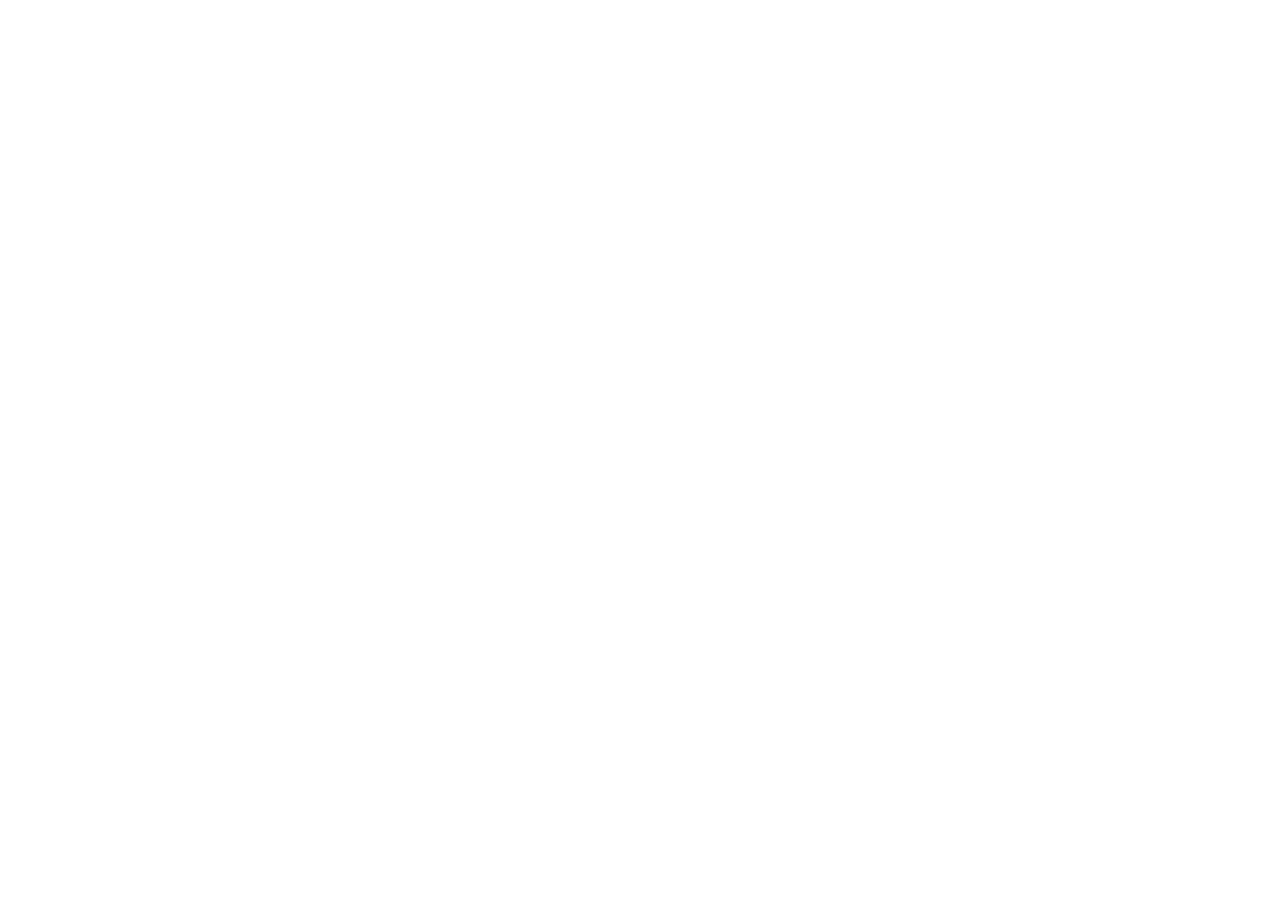
==== index.html @ 759e22dd "first commit" ====
<!DOCTYPE html>
<html>
<head>
<meta charset="UTF-8">
<meta name="viewport" content="width=device-width, initial-scale=1.0">
<title>Gizem Gaudet - My Portfolio</title>
<link rel="stylesheet" type="text/css" href="css/reset.css">
<link rel="stylesheet" type="text/css" href="css/style.css">
<link rel="stylesheet" href="https://cdnjs.cloudflare.com/ajax/libs/font-awesome/4.7.0/css/font-awesome.min.css">
</head>

<body>
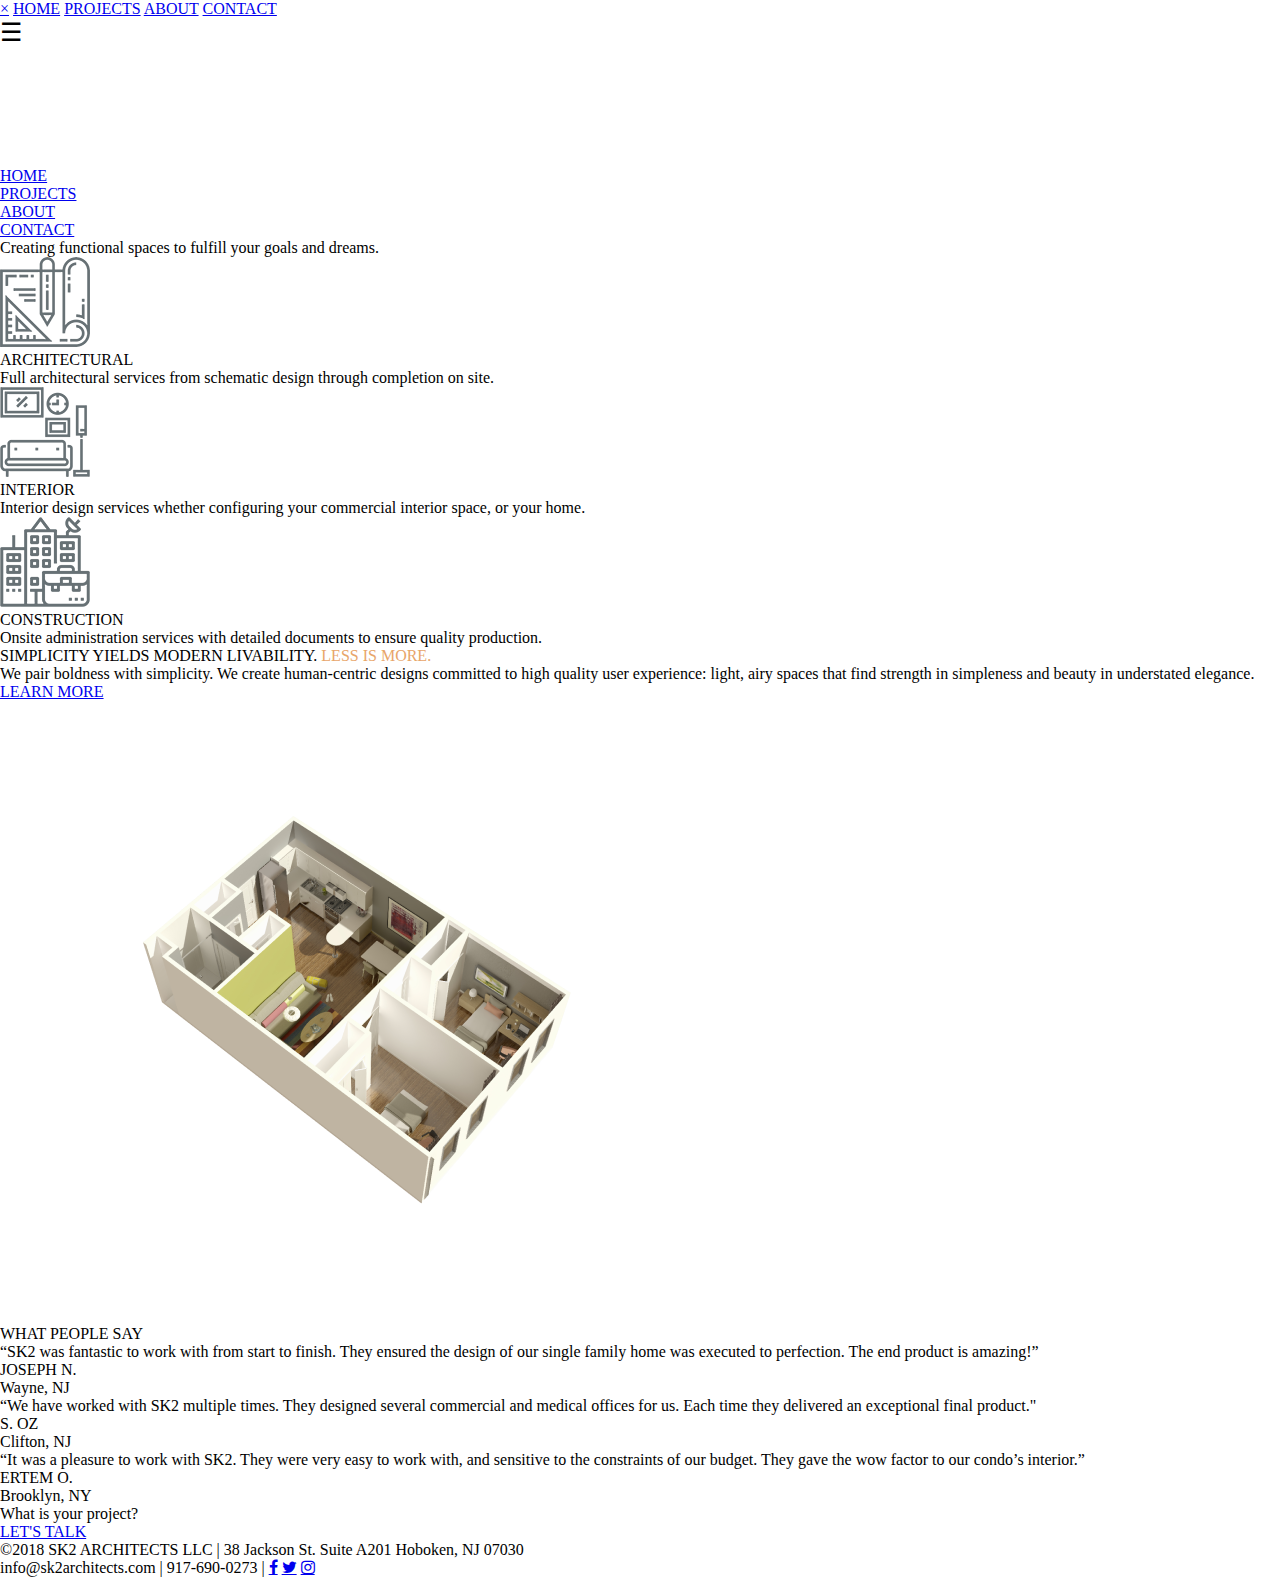
==== commit 47a8b047: "home page" ====
--- a/index.html
+++ b/index.html
@@ -2,11 +2,146 @@
 <html>
 <head>
 <meta charset="UTF-8">
-<meta name="viewport" content="width=device-width, initial-scale=1.0">
-<title>Gizem Gaudet - My Portfolio</title>
-<link rel="stylesheet" type="text/css" href="css/reset.css">
-<link rel="stylesheet" type="text/css" href="css/style.css">
-<link rel="stylesheet" href="https://cdnjs.cloudflare.com/ajax/libs/font-awesome/4.7.0/css/font-awesome.min.css">
+<meta name="viewport" content="width=device-width, initial-scale=1">
+ <title>SK2 Architects Home</title>
+  <link rel="stylesheet" type="text/css" href="css/reset.css">
+  <link rel="stylesheet" type="text/css" href="css/style.css">
+  <link rel="stylesheet" href="https://cdnjs.cloudflare.com/ajax/libs/font-awesome/4.7.0/css/font-awesome.min.css">
+  <link href="https://fonts.googleapis.com/css?family=Yantramanav:300,400,500" rel="stylesheet">
+  <link href="https://fonts.googleapis.com/css?family=Open+Sans:300,400,600" rel="stylesheet">
+  <script src="https://ajax.googleapis.com/ajax/libs/jquery/3.3.1/jquery.min.js"></script>
 </head>
 
 <body>
+
+<header>
+<div class="grid-container">
+<!-- Main Navigation -->
+
+ <div id="mySidenav" class="sidenav">
+   <a href="javascript:void(0)" class="closebtn" onclick="closeNav()">&times;</a>
+   <a href="./index.html">HOME</a>
+   <a href="./projects.html">PROJECTS</a>
+   <a href="./about.html">ABOUT</a>
+   <a href="./contact.html">CONTACT</a>
+ </div>
+
+ <div id="main">
+  <ul>
+    <li><span style="font-size:25px;cursor:pointer" onclick="openNav()">&#9776; </span></li>
+    <li><a href="./index.html" class="logo"><img src="images/sk2-logo.png" alt=""/></a></li>
+ </div>
+
+ <nav>
+  <ul class="main-nav">
+     <li><a href="./index.html" class="logo"><img src="images/sk2-logo.png" alt=""/></a></li>
+     <li><a href="./index.html">HOME</a></li>
+     <li><a href="./projects.html">PROJECTS</a></li>
+     <li><a href="./about.html">ABOUT</a></li>
+     <li><a href="./contact.html">CONTACT</a></li>
+  </ul>
+ </nav>
+
+
+ <div class="hero-text">
+   <h1>Creating functional spaces to fulfill your goals and dreams.</h1>
+ </div>
+
+</header>
+
+<main>
+
+<div class="container">
+
+<!-- SK2 Architects Services -->
+   <div class="flex-grid-thirds">
+
+    <div class="col"><img class="icon" src="images/architecture-icon.png" alt=""/>
+      <h3>ARCHITECTURAL</h3>
+      <p>Full architectural services from schematic design through completion on site.</p>
+    </div>
+
+    <div class="col"><img class="icon" src="images/interior-icon.png" alt=""/>
+      <h3>INTERIOR</h3>
+      <p>Interior design services whether configuring your commercial
+      interior space, or your home.</p>
+    </div>
+
+    <div class="col"><img class="icon" src="images/construction-icon.png" alt=""/>
+      <h3>CONSTRUCTION</h3>
+      <p>Onsite administration services with detailed documents to ensure quality production.</p>
+    </div>
+   </div>
+
+
+<!-- Simplicity Content -->
+   <div class="flex-grid-seconds">
+
+     <div class="col-seconds text">
+       <h2>SIMPLICITY YIELDS MODERN LIVABILITY. <span style="color: #E8A569">LESS IS MORE.</span></h2>
+       <p class="simplicity">We pair boldness with simplicity. We create human-centric designs committed to high quality user experience: light, airy spaces that find strength in simpleness and beauty
+       in understated elegance.</p>
+       <section class="learn-more">
+          <a href="./about.html" class="learn-more-button">LEARN MORE</a>
+       </section>
+     </div>
+
+     <div class="col-seconds 3d">
+       <img src="images/3d.png" alt=""/>
+     </div>
+   </div>
+
+
+<!-- Testimonials/Comments -->
+   <section class="comments">
+    <h4>WHAT PEOPLE SAY</h4>
+    <div class="flex-grid-thirds comments">
+     <div class="col">
+       <p>“SK2 was fantastic to work with from start to finish. They  ensured the design of our single family home was executed to perfection. The end product is amazing!”</p>
+       <h5>JOSEPH N.</h5>
+       <h5>Wayne, NJ</h5>
+     </div>
+
+     <div class="col">
+       <p>“We have worked with SK2 multiple times. They designed several commercial and medical offices for us. Each time they delivered an exceptional final product."</p>
+       <h5>S. OZ</h5>
+       <h5>Clifton, NJ</h5>
+     </div>
+
+     <div class="col">
+       <p>“It was a pleasure to work with SK2. They were very easy to work with, and sensitive to the constraints of our budget. They gave the wow factor to our condo’s interior.”</p>
+       <h5>ERTEM O.</h5>
+       <h5>Brooklyn, NY</h5>
+     </div>
+    </div>
+   </section>
+
+
+  </div>
+
+  <!-- Let's Talk -->
+  <section class="lets-talk">
+     <div class="contact-question">What is your project?</div>
+     <a href="./contact.html" class="lets-talk-button">LET'S TALK</a>
+  </section>
+</main>
+
+<script>
+/* Set the width of the side navigation to 250px */
+function openNav() {
+    document.getElementById("mySidenav").style.width = "250px";
+}
+
+/* Set the width of the side navigation to 0 */
+function closeNav() {
+    document.getElementById("mySidenav").style.width = "0";
+}
+</script>
+
+</body>
+
+<footer>
+  <div class="address">©2018 SK2 ARCHITECTS LLC | 38 Jackson St. Suite A201 Hoboken, NJ 07030</div>
+  <div class="connect">info@sk2architects.com | 917-690-0273 | <a href="https://www.facebook.com/curiousarchitect/" class="fa fa-facebook"></a>
+  <a href="https://twitter.com/curiousarchi" class="fa fa-twitter"></a> <a href="https://www.instagram.com/curiousarchitect/" class="fa fa-instagram"></a></div>
+</footer>
